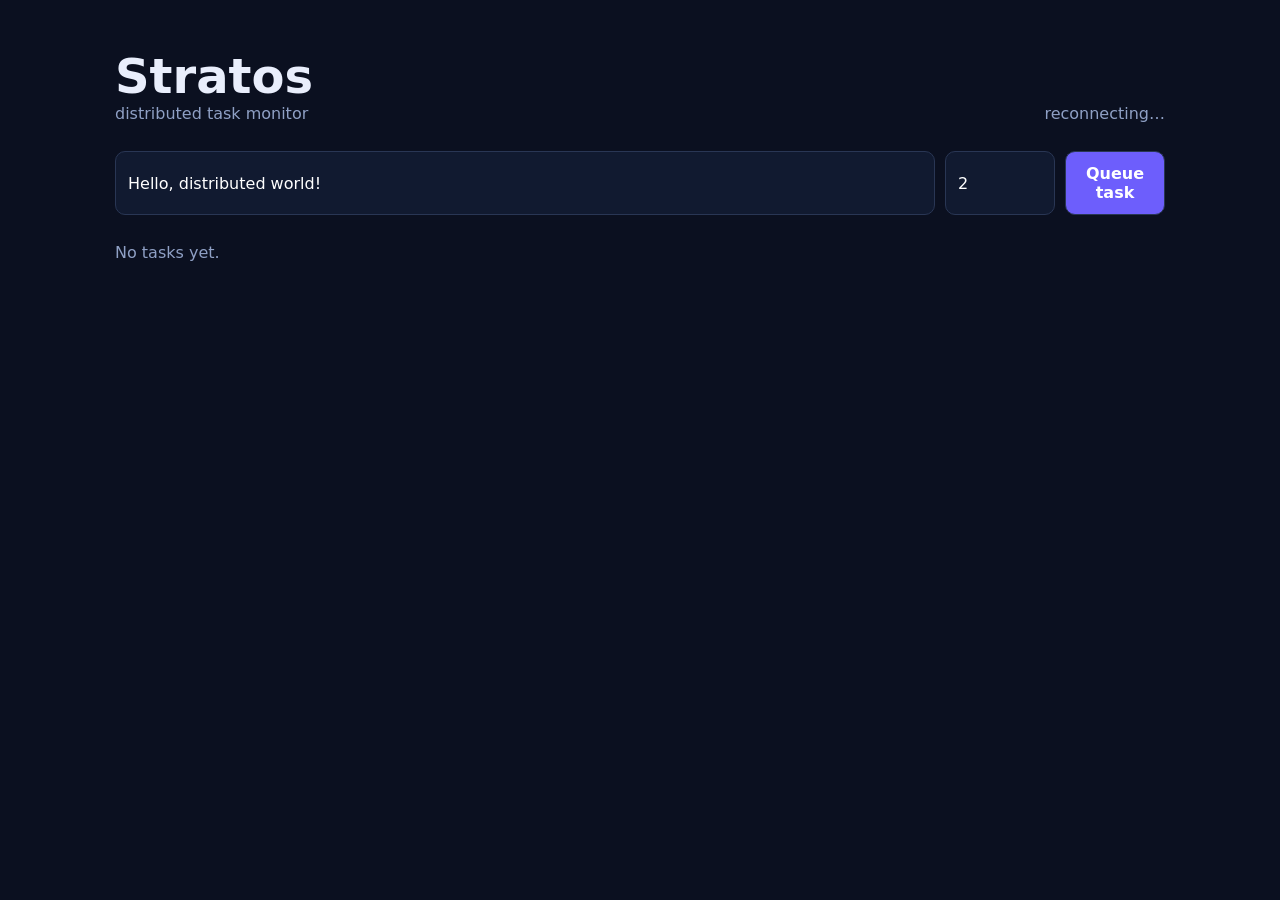
==== static/index.html @ e6cc21e1 "sample" ====
<!doctype html>
<html lang="en">
<head>
  <meta charset="utf-8">
  <meta name="viewport" content="width=device-width, initial-scale=1">
  <title>Stratos Task Monitor</title>
  <style>
    :root { color-scheme: dark; font-family: Inter, ui-sans-serif, system-ui, sans-serif; }
    body { margin: 0; background: #0b1020; color: #e9eefc; }
    main { width: min(1050px, calc(100% - 32px)); margin: 48px auto; }
    header { display: flex; justify-content: space-between; align-items: end; gap: 20px; }
    h1 { margin: 0; font-size: clamp(28px, 5vw, 48px); }
    .subtle { color: #8fa0c5; }
    form { display: grid; grid-template-columns: 1fr 110px 100px; gap: 10px; margin: 28px 0; }
    input, button { border: 1px solid #293654; border-radius: 10px; padding: 12px; font: inherit; }
    input { background: #111a30; color: #fff; }
    button { background: #6d5efc; color: white; font-weight: 700; cursor: pointer; }
    #tasks { display: grid; gap: 10px; }
    article { background: #111a30; border: 1px solid #202c49; border-radius: 12px; padding: 16px; display: grid; grid-template-columns: 120px 1fr auto; gap: 14px; align-items: center; }
    .status { width: fit-content; border-radius: 999px; padding: 5px 9px; font-size: 12px; font-weight: 800; text-transform: uppercase; }
    .queued { background: #3a4358; } .running { background: #735c17; color: #ffe899; }
    .completed { background: #164d3a; color: #8af0c4; } .failed { background: #652b39; color: #ffc1cf; }
    code { color: #a9b9dd; } .worker { text-align: right; }
    @media (max-width: 700px) { form { grid-template-columns: 1fr 90px; } form button { grid-column: 1 / -1; } article { grid-template-columns: 1fr; } .worker { text-align: left; } }
  </style>
</head>
<body>
  <main>
    <header><div><h1>Stratos</h1><div class="subtle">distributed task monitor</div></div><div id="connection" class="subtle">connecting…</div></header>
    <form id="form">
      <input id="message" required maxlength="10000" placeholder="Give the workers something to do" value="Hello, distributed world!">
      <input id="delay" type="number" min="0" max="30" step="0.5" value="2" title="Simulated seconds">
      <button>Queue task</button>
    </form>
    <section id="tasks"><div class="subtle">No tasks yet.</div></section>
  </main>
  <script>
    const tasks = document.querySelector('#tasks');
    const escapeHtml = value => String(value).replace(/[&<>'"]/g, c => ({'&':'&amp;','<':'&lt;','>':'&gt;',"'":'&#39;','"':'&quot;'}[c]));
    async function refresh() {
      const response = await fetch('/api/tasks');
      const data = await response.json();
      tasks.innerHTML = data.length ? data.map(task => `
        <article>
          <span class="status ${task.status}">${escapeHtml(task.status)}</span>
          <div><div>${escapeHtml(task.payload.message)}</div><small><code>${task.id.slice(0, 8)}</code>${task.result ? ` · ${escapeHtml(task.result.reply)}` : task.error ? ` · ${escapeHtml(task.error)}` : ''}</small></div>
          <div class="worker subtle">${escapeHtml(task.worker || 'unassigned')}</div>
        </article>`).join('') : '<div class="subtle">No tasks yet.</div>';
    }
    document.querySelector('#form').addEventListener('submit', async event => {
      event.preventDefault();
      const button = event.target.querySelector('button');
      button.disabled = true;
      try {
        await fetch('/api/tasks', {method: 'POST', headers: {'content-type': 'application/json'}, body: JSON.stringify({message: document.querySelector('#message').value, delay_seconds: Number(document.querySelector('#delay').value)})});
        await refresh();
      } finally { button.disabled = false; }
    });
    const source = new EventSource('/api/events');
    source.onopen = () => document.querySelector('#connection').textContent = '● live';
    source.onerror = () => document.querySelector('#connection').textContent = 'reconnecting…';
    source.onmessage = refresh;
    refresh();
  </script>
</body>
</html>
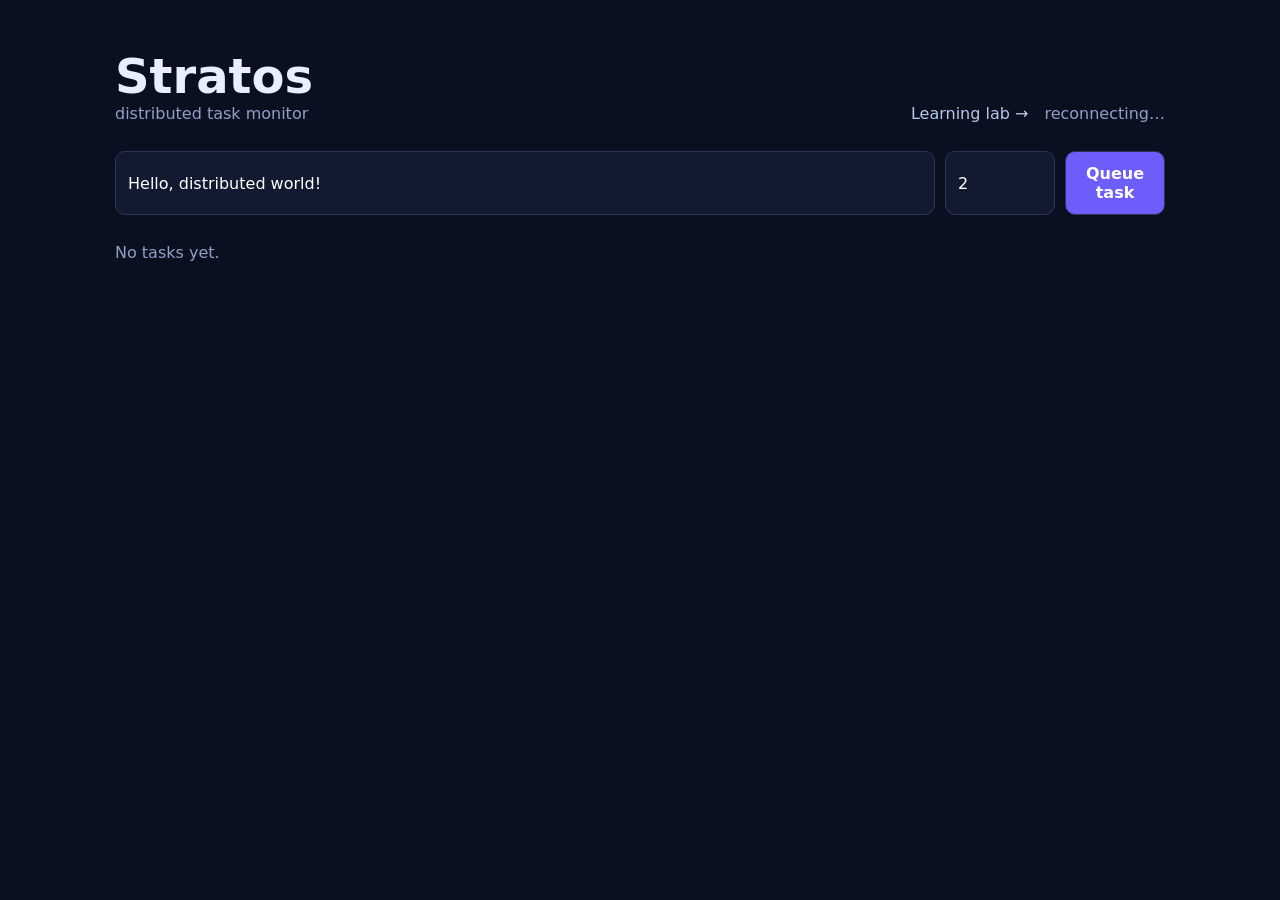
==== commit 66583fa2: "Add distributed systems learning lab" ====
--- a/static/index.html
+++ b/static/index.html
@@ -9,6 +9,7 @@
     body { margin: 0; background: #0b1020; color: #e9eefc; }
     main { width: min(1050px, calc(100% - 32px)); margin: 48px auto; }
     header { display: flex; justify-content: space-between; align-items: end; gap: 20px; }
+    nav { display: flex; gap: 16px; align-items: center; } a { color: #b9c7e8; text-decoration: none; }
     h1 { margin: 0; font-size: clamp(28px, 5vw, 48px); }
     .subtle { color: #8fa0c5; }
     form { display: grid; grid-template-columns: 1fr 110px 100px; gap: 10px; margin: 28px 0; }
@@ -26,7 +27,7 @@
 </head>
 <body>
   <main>
-    <header><div><h1>Stratos</h1><div class="subtle">distributed task monitor</div></div><div id="connection" class="subtle">connecting…</div></header>
+    <header><div><h1>Stratos</h1><div class="subtle">distributed task monitor</div></div><nav><a href="/lab">Learning lab →</a><div id="connection" class="subtle">connecting…</div></nav></header>
     <form id="form">
       <input id="message" required maxlength="10000" placeholder="Give the workers something to do" value="Hello, distributed world!">
       <input id="delay" type="number" min="0" max="30" step="0.5" value="2" title="Simulated seconds">
@@ -64,4 +65,3 @@
   </script>
 </body>
 </html>
-
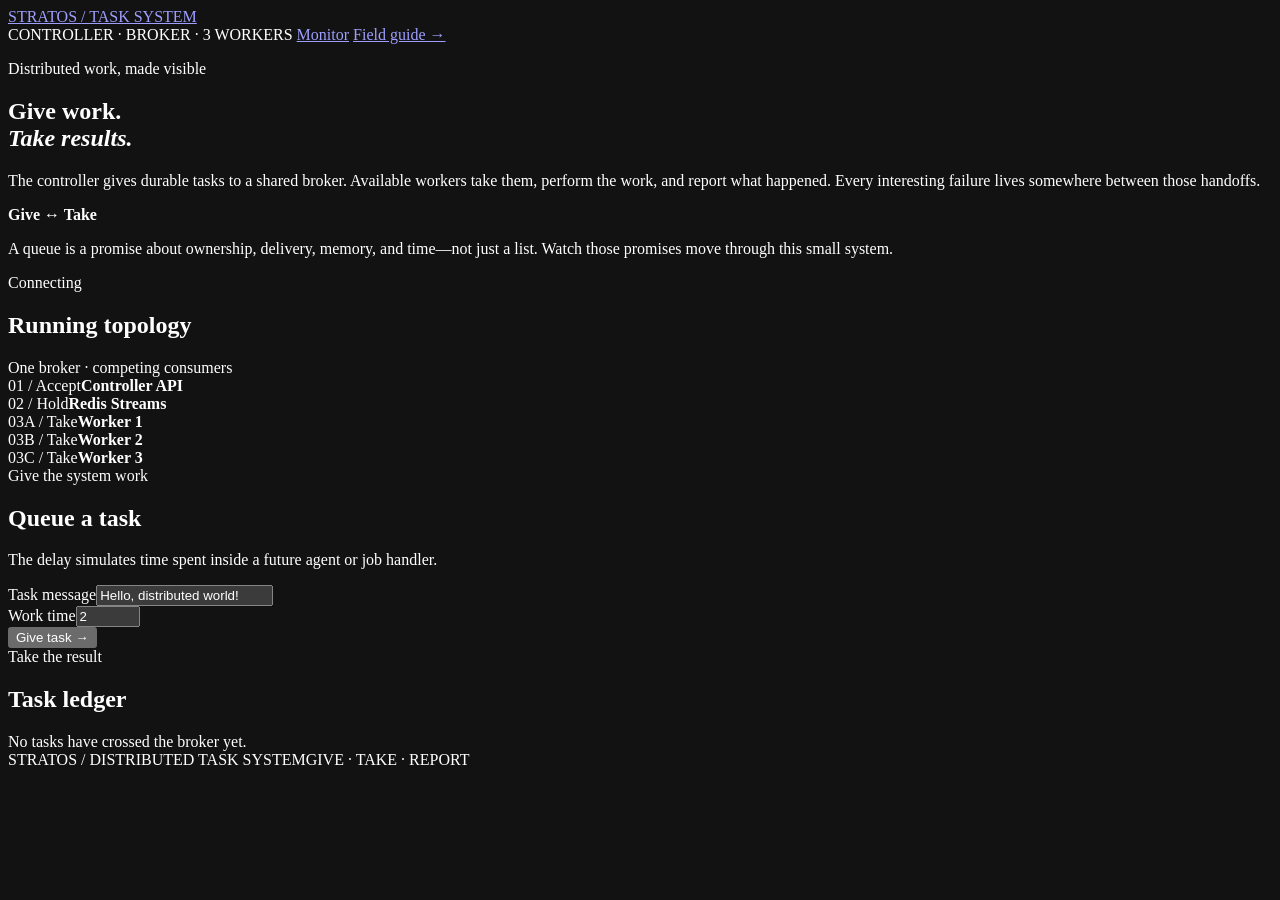
==== commit 290c1fdc: "Turn lab into distributed systems field guide" ====
--- a/static/index.html
+++ b/static/index.html
@@ -3,65 +3,74 @@
 <head>
   <meta charset="utf-8">
   <meta name="viewport" content="width=device-width, initial-scale=1">
-  <title>Stratos Task Monitor</title>
-  <style>
-    :root { color-scheme: dark; font-family: Inter, ui-sans-serif, system-ui, sans-serif; }
-    body { margin: 0; background: #0b1020; color: #e9eefc; }
-    main { width: min(1050px, calc(100% - 32px)); margin: 48px auto; }
-    header { display: flex; justify-content: space-between; align-items: end; gap: 20px; }
-    nav { display: flex; gap: 16px; align-items: center; } a { color: #b9c7e8; text-decoration: none; }
-    h1 { margin: 0; font-size: clamp(28px, 5vw, 48px); }
-    .subtle { color: #8fa0c5; }
-    form { display: grid; grid-template-columns: 1fr 110px 100px; gap: 10px; margin: 28px 0; }
-    input, button { border: 1px solid #293654; border-radius: 10px; padding: 12px; font: inherit; }
-    input { background: #111a30; color: #fff; }
-    button { background: #6d5efc; color: white; font-weight: 700; cursor: pointer; }
-    #tasks { display: grid; gap: 10px; }
-    article { background: #111a30; border: 1px solid #202c49; border-radius: 12px; padding: 16px; display: grid; grid-template-columns: 120px 1fr auto; gap: 14px; align-items: center; }
-    .status { width: fit-content; border-radius: 999px; padding: 5px 9px; font-size: 12px; font-weight: 800; text-transform: uppercase; }
-    .queued { background: #3a4358; } .running { background: #735c17; color: #ffe899; }
-    .completed { background: #164d3a; color: #8af0c4; } .failed { background: #652b39; color: #ffc1cf; }
-    code { color: #a9b9dd; } .worker { text-align: right; }
-    @media (max-width: 700px) { form { grid-template-columns: 1fr 90px; } form button { grid-column: 1 / -1; } article { grid-template-columns: 1fr; } .worker { text-align: left; } }
-  </style>
+  <meta name="color-scheme" content="dark">
+  <title>Stratos — Distributed Task Monitor</title>
+  <link rel="stylesheet" href="/stratos.css">
 </head>
 <body>
-  <main>
-    <header><div><h1>Stratos</h1><div class="subtle">distributed task monitor</div></div><nav><a href="/lab">Learning lab →</a><div id="connection" class="subtle">connecting…</div></nav></header>
-    <form id="form">
-      <input id="message" required maxlength="10000" placeholder="Give the workers something to do" value="Hello, distributed world!">
-      <input id="delay" type="number" min="0" max="30" step="0.5" value="2" title="Simulated seconds">
-      <button>Queue task</button>
-    </form>
-    <section id="tasks"><div class="subtle">No tasks yet.</div></section>
+  <header class="site-header">
+    <a class="wordmark" href="/">STRATOS <span>/ TASK SYSTEM</span></a>
+    <nav class="site-nav" aria-label="Primary navigation">
+      <span class="header-note">CONTROLLER · BROKER · 3 WORKERS</span>
+      <a href="/" aria-current="page">Monitor</a>
+      <a href="/lab">Field guide →</a>
+    </nav>
+  </header>
+
+  <main class="page">
+    <section class="monitor-hero">
+      <div>
+        <p class="kicker">Distributed work, made visible</p>
+        <h1>Give work.<br><em>Take results.</em></h1>
+        <p class="lede">The controller gives durable tasks to a shared broker. Available workers take them, perform the work, and report what happened. Every interesting failure lives somewhere between those handoffs.</p>
+      </div>
+      <aside class="system-thesis">
+        <strong>Give ↔ Take</strong>
+        <p>A queue is a promise about ownership, delivery, memory, and time—not just a list. Watch those promises move through this small system.</p>
+        <div id="connection" class="live-pill"><i></i><span>Connecting</span></div>
+      </aside>
+    </section>
+
+    <section class="topology" aria-label="System topology">
+      <div class="topology-head"><h2>Running topology</h2><span>One broker · competing consumers</span></div>
+      <div class="topology-flow">
+        <div class="topology-node"><span>01 / Accept</span><strong>Controller API</strong></div>
+        <div class="flow-line"></div>
+        <div class="topology-node"><span>02 / Hold</span><strong>Redis Streams</strong></div>
+        <div class="flow-line"></div>
+        <div class="worker-stack">
+          <div class="topology-node"><span>03A / Take</span><strong>Worker 1</strong><i class="worker-dot"></i></div>
+          <div class="topology-node"><span>03B / Take</span><strong>Worker 2</strong><i class="worker-dot"></i></div>
+          <div class="topology-node"><span>03C / Take</span><strong>Worker 3</strong><i class="worker-dot"></i></div>
+        </div>
+      </div>
+    </section>
+
+    <section class="workspace">
+      <div class="composer">
+        <span class="section-label">Give the system work</span>
+        <h2>Queue a task</h2>
+        <p>The delay simulates time spent inside a future agent or job handler.</p>
+        <form id="form" class="task-form">
+          <div class="field"><label for="message">Task message</label><input id="message" required maxlength="10000" value="Hello, distributed world!" placeholder="Describe the work"></div>
+          <div class="form-row">
+            <div class="field"><label for="delay">Work time</label><input id="delay" type="number" min="0" max="30" step="0.5" value="2"></div>
+            <button class="submit-task" type="submit">Give task →</button>
+          </div>
+        </form>
+      </div>
+
+      <div class="task-log">
+        <div class="task-log-head">
+          <div><span class="section-label">Take the result</span><h2>Task ledger</h2></div>
+          <div id="task-counts" class="task-counts"></div>
+        </div>
+        <section id="tasks" class="tasks"><div class="empty-state">No tasks have crossed the broker yet.</div></section>
+      </div>
+    </section>
   </main>
-  <script>
-    const tasks = document.querySelector('#tasks');
-    const escapeHtml = value => String(value).replace(/[&<>'"]/g, c => ({'&':'&amp;','<':'&lt;','>':'&gt;',"'":'&#39;','"':'&quot;'}[c]));
-    async function refresh() {
-      const response = await fetch('/api/tasks');
-      const data = await response.json();
-      tasks.innerHTML = data.length ? data.map(task => `
-        <article>
-          <span class="status ${task.status}">${escapeHtml(task.status)}</span>
-          <div><div>${escapeHtml(task.payload.message)}</div><small><code>${task.id.slice(0, 8)}</code>${task.result ? ` · ${escapeHtml(task.result.reply)}` : task.error ? ` · ${escapeHtml(task.error)}` : ''}</small></div>
-          <div class="worker subtle">${escapeHtml(task.worker || 'unassigned')}</div>
-        </article>`).join('') : '<div class="subtle">No tasks yet.</div>';
-    }
-    document.querySelector('#form').addEventListener('submit', async event => {
-      event.preventDefault();
-      const button = event.target.querySelector('button');
-      button.disabled = true;
-      try {
-        await fetch('/api/tasks', {method: 'POST', headers: {'content-type': 'application/json'}, body: JSON.stringify({message: document.querySelector('#message').value, delay_seconds: Number(document.querySelector('#delay').value)})});
-        await refresh();
-      } finally { button.disabled = false; }
-    });
-    const source = new EventSource('/api/events');
-    source.onopen = () => document.querySelector('#connection').textContent = '● live';
-    source.onerror = () => document.querySelector('#connection').textContent = 'reconnecting…';
-    source.onmessage = refresh;
-    refresh();
-  </script>
+
+  <footer class="site-footer"><span>STRATOS / DISTRIBUTED TASK SYSTEM</span><span>GIVE · TAKE · REPORT</span></footer>
+  <script src="/monitor.js" defer></script>
 </body>
 </html>
